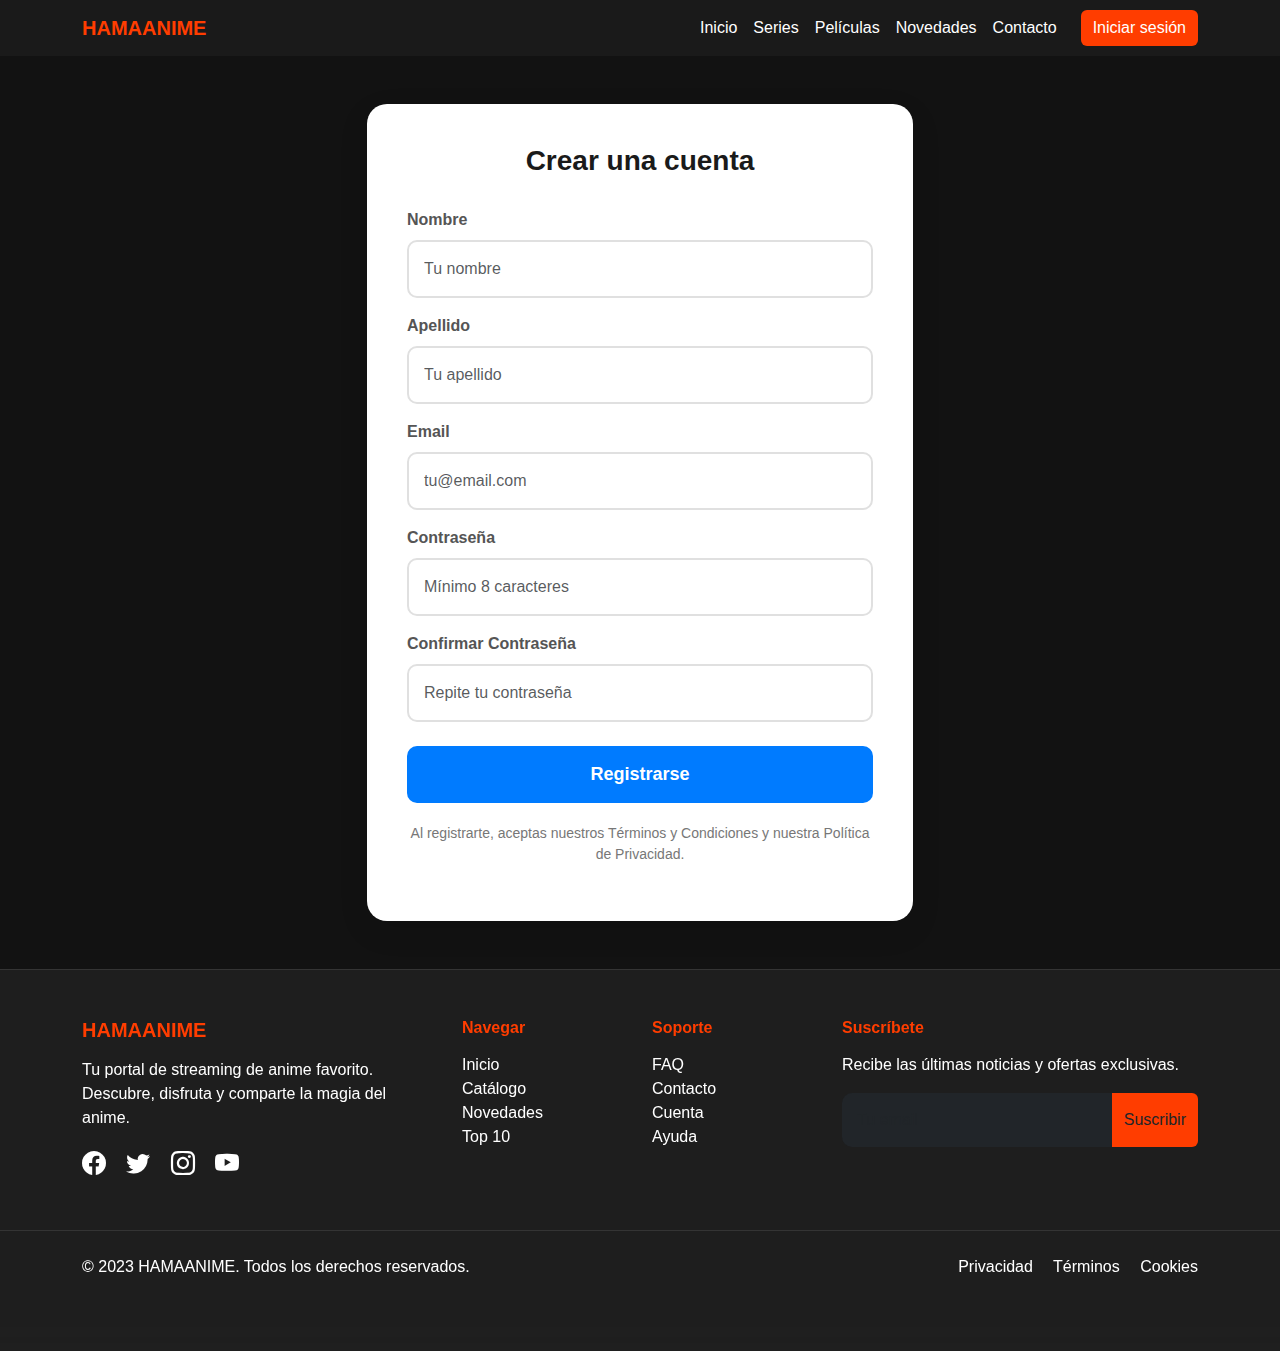
==== index.html @ 8fee61e8 "primer commit" ====
<!DOCTYPE html>
<html lang="es">
<head>
    <meta charset="UTF-8">
    <meta name="viewport" content="width=device-width, initial-scale=1.0">
    <title>Formulario de Registro Moderno</title>
    <link rel="stylesheet" href="https://cdn.jsdelivr.net/npm/bootstrap-icons@1.10.5/font/bootstrap-icons.css">
    <link href="https://cdn.jsdelivr.net/npm/bootstrap@5.3.0/dist/css/bootstrap.min.css" rel="stylesheet">
    <link rel="stylesheet" href="style.css">
</head>
<body>

    
    <header>
        <nav class="navbar navbar-expand-lg navbar-dark">
            <div class="container">
                <a class="navbar-brand" href="#">HAMAANIME</a>
                <button class="navbar-toggler" type="button" data-bs-toggle="collapse" data-bs-target="#navbarNav" aria-controls="navbarNav" aria-expanded="false" aria-label="Toggle navigation">
                    <span class="navbar-toggler-icon"></span>
                </button>
                <div class="collapse navbar-collapse" id="navbarNav">
                    <ul class="navbar-nav ms-auto">
                        <li class="nav-item">
                            <a class="nav-link active" aria-current="page" href="#">Inicio</a>
                        </li>
                        <li class="nav-item">
                            <a class="nav-link" href="#">Series</a>
                        </li>
                        <li class="nav-item">
                            <a class="nav-link" href="#">Películas</a>
                        </li>
                        <li class="nav-item">
                            <a class="nav-link" href="#">Novedades</a>
                        </li>
                        <li class="nav-item">
                            <a class="nav-link" href="#">Contacto</a>
                        </li>
                    </ul>
                    <a href="#" class="btn btn-custom ms-lg-3 mt-2 mt-lg-0">Iniciar sesión</a>
                </div>
            </div>
        </nav>
    </header>


    <main class="py-5">
        <div class="container">
            <div class="row justify-content-center">
                <div class="col-12 col-md-8 col-lg-6">
                    <div class="form-container">
                        <h2 class="form-title">Crear una cuenta</h2>
                        <form>
                            <div class="mb-3">
                                <label for="nombre" class="form-label">Nombre</label>
                                <input type="text" class="form-control" id="nombre" required placeholder="Tu nombre">
                            </div>
                            <div class="mb-3">
                                <label for="apellido" class="form-label">Apellido</label>
                                <input type="text" class="form-control" id="apellido" required placeholder="Tu apellido">
                            </div>
                            <div class="mb-3">
                                <label for="email" class="form-label">Email</label>
                                <input type="email" class="form-control" id="email" required placeholder="tu@email.com">
                            </div>
                            <div class="mb-3">
                                <label for="password" class="form-label">Contraseña</label>
                                <input type="password" class="form-control" id="password" required minlength="8" placeholder="Mínimo 8 caracteres">
                            </div>
                            <div class="mb-4">
                                <label for="confirm-password" class="form-label">Confirmar Contraseña</label>
                                <input type="password" class="form-control" id="confirm-password" required minlength="8" placeholder="Repite tu contraseña">
                            </div>
                            <button type="submit" class="btn btn-primary w-100">Registrarse</button>
                        </form>
                        <p class="form-text">Al registrarte, aceptas nuestros Términos y Condiciones y nuestra Política de Privacidad.</p>
                    </div>
                </div>
            </div>
        </div>
    </main>


    <footer class="footer py-5">
        <div class="container">
            <div class="row g-4">
                <div class="col-lg-4 col-md-6">
                    <h5 class="footer-title">HAMAANIME</h5>
                    <p>Tu portal de streaming de anime favorito. Descubre, disfruta y comparte la magia del anime.</p>
                    <div class="social-icons mt-3">
                        <a href="#"><i class="bi bi-facebook"></i></a>
                        <a href="#"><i class="bi bi-twitter"></i></a>
                        <a href="#"><i class="bi bi-instagram"></i></a>
                        <a href="#"><i class="bi bi-youtube"></i></a>
                    </div>
                </div>
                <div class="col-lg-2 col-md-3 col-sm-6">
                    <h6 class="footer-title">Navegar</h6>
                    <ul class="list-unstyled">
                        <li><a href="#">Inicio</a></li>
                        <li><a href="#">Catálogo</a></li>
                        <li><a href="#">Novedades</a></li>
                        <li><a href="#">Top 10</a></li>
                    </ul>
                </div>
                <div class="col-lg-2 col-md-3 col-sm-6">
                    <h6 class="footer-title">Soporte</h6>
                    <ul class="list-unstyled">
                        <li><a href="#">FAQ</a></li>
                        <li><a href="#">Contacto</a></li>
                        <li><a href="#">Cuenta</a></li>
                        <li><a href="#">Ayuda</a></li>
                    </ul>
                </div>
                <div class="col-lg-4 col-md-6">
                    <h6 class="footer-title">Suscríbete</h6>
                    <p>Recibe las últimas noticias y ofertas exclusivas.</p>
                    <div class="input-group mb-3">
                        <input type="email" class="form-control bg-dark text-light border-0" placeholder="Tu email" aria-label="Tu email" aria-describedby="button-addon2">
                        <button class="btn btn-subscribe" type="button" id="button-addon2">Suscribir</button>
                    </div>
                </div>
            </div>
        </div>
        <div class="footer-bottom mt-5">
            <div class="container">
                <div class="row align-items-center gy-3 py-4">
                    <div class="col-md-6 text-center text-md-start">
                        <p class="mb-0">&copy; 2023 HAMAANIME. Todos los derechos reservados.</p>
                    </div>
                    <div class="col-md-6 text-center text-md-end">
                        <a href="#" class="me-3">Privacidad</a>
                        <a href="#" class="me-3">Términos</a>
                        <a href="#">Cookies</a>
                    </div>
                </div>
            </div>
        </div>
    </footer>
    <script src="https://cdn.jsdelivr.net/npm/@popperjs/core@2.11.6/dist/umd/popper.min.js"></script>
    <script src="https://cdn.jsdelivr.net/npm/bootstrap@5.3.0/dist/js/bootstrap.bundle.min.js"></script>
</body>
</html>
---- style.css ----
body {
    margin: 0;
    padding: 0;
    background-color: var(--bg-dark);
    color: var(--text-light);
    min-height: 100vh;
    font-family: "Segoe UI", Tahoma, Geneva, Verdana, sans-serif;
}

.navbar {
    background-color: #1a1a1a;
}

.navbar-brand {
    font-family: 'Arial', sans-serif;
    font-weight: bold;
    color: #ff3d00;
}

.navbar-nav .nav-link {
    color: #ffffff;
    transition: color 0.3s;
}

.navbar-nav .nav-link:hover {
    color: #ff3d00;
}

.btn-custom {
    background-color: #ff3d00;
    color: white;
    border: none;
}

.btn-custom:hover {
    background-color: #ff6347;
    color: white;
}

.form-container {
    background-color: #ffffff;
    border-radius: 20px;
    box-shadow: 0 10px 30px rgba(0, 0, 0, 0.1);
    overflow: hidden;
    width: 100%;
    padding: 40px;
}

.form-title {
    color: #1a1a1a;
    font-size: 28px;
    font-weight: 700;
    margin-bottom: 30px;
    text-align: center;
}

.form-control {
    border: 2px solid #e0e0e0;
    border-radius: 10px;
    padding: 15px;
    font-size: 16px;
    transition: all 0.3s ease;
}

.form-control:focus {
    border-color: #007bff;
    box-shadow: 0 0 0 0.2rem rgba(0, 123, 255, 0.25);
}

.form-label {
    font-weight: 600;
    color: #555;
    margin-bottom: 8px;
}

.btn-primary {
    background-color: #007bff;
    border: none;
    border-radius: 10px;
    padding: 15px;
    font-size: 18px;
    font-weight: 600;
    transition: all 0.3s ease;
}

.btn-primary:hover {
    background-color: #0056b3;
    transform: translateY(-2px);
    box-shadow: 0 5px 15px rgba(0, 0, 0, 0.1);
}

.form-text {
    color: #777;
    font-size: 14px;
    margin-top: 20px;
    text-align: center;
}

@media (max-width: 768px) {
    .form-container {
        padding: 30px;
    }
}

@media (max-width: 480px) {
    .form-container {
        padding: 20px;
    }
    
    .form-title {
        font-size: 24px;
    }
    
    .btn-primary {
        font-size: 16px;
        padding: 12px;
    }
}

:root {
    --primary-color: #ff3d00;
    --bg-dark: #121212;
    --text-light: #ffffff;
}
.footer {
    background-color: rgba(255, 255, 255, 0.05);
    backdrop-filter: blur(10px);
    border-top: 1px solid rgba(255, 255, 255, 0.1);
}
.footer a {
    color: var(--text-light);
    text-decoration: none;
    transition: color 0.3s ease;
}
.footer a:hover {
    color: var(--primary-color);
}
.footer-title {
    color: var(--primary-color);
    font-weight: bold;
    margin-bottom: 1rem;
}
.social-icons a {
    font-size: 1.5rem;
    margin-right: 1rem;
}
.btn-subscribe {
    background-color: var(--primary-color);
    border: none;
    transition: all 0.3s ease;
}
.btn-subscribe:hover {
    background-color: #ff6333;
    transform: translateY(-2px);
}
.footer-bottom {
    border-top: 1px solid rgba(255, 255, 255, 0.1);
}
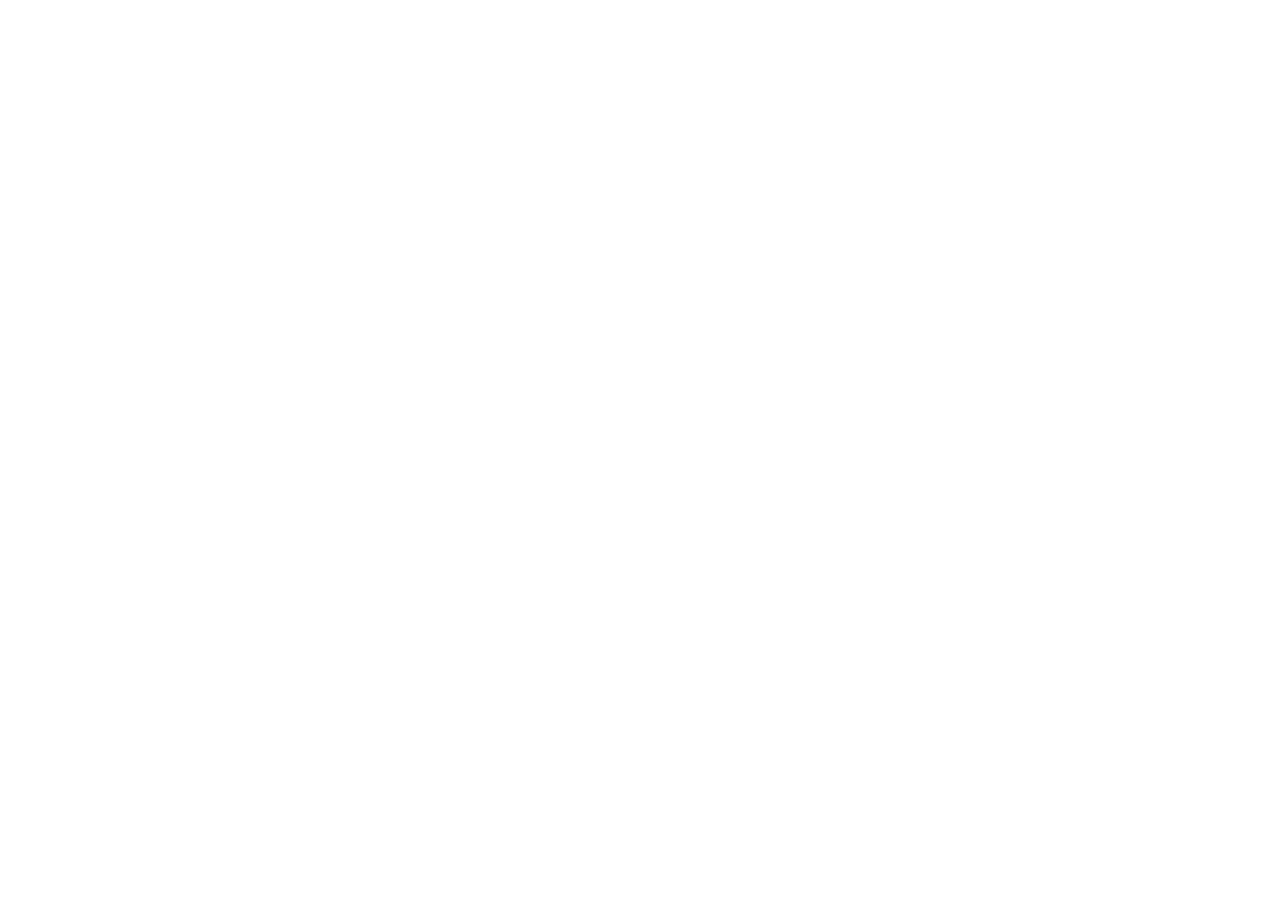
==== commit e83dd525: "meta" ====
--- a/index.html
+++ b/index.html
@@ -1,142 +1,19 @@
 <!DOCTYPE html>
-<html lang="es">
+<html lang="en">
 <head>
+    <meta name="description" content="blog de peliculas,streaming.anime, series, peliculas,manga">
+    <meta name="keywords" content="blog de peliculas,streaming.anime,series,peliculas,manga">
+    <meta name=" grupo 1" content="">
+    <meta name="copyright" content="anime,peliculas,series">
+    <meta name="viewport" content="width=device-width, initial-scale=1.0">
     <meta charset="UTF-8">
-    <meta name="viewport" content="width=device-width, initial-scale=1.0">
-    <title>Formulario de Registro Moderno</title>
-    <link rel="stylesheet" href="https://cdn.jsdelivr.net/npm/bootstrap-icons@1.10.5/font/bootstrap-icons.css">
-    <link href="https://cdn.jsdelivr.net/npm/bootstrap@5.3.0/dist/css/bootstrap.min.css" rel="stylesheet">
-    <link rel="stylesheet" href="style.css">
+    <title>HAMANIME</title>
 </head>
 <body>
-
-    
-    <header>
-        <nav class="navbar navbar-expand-lg navbar-dark">
-            <div class="container">
-                <a class="navbar-brand" href="#">HAMAANIME</a>
-                <button class="navbar-toggler" type="button" data-bs-toggle="collapse" data-bs-target="#navbarNav" aria-controls="navbarNav" aria-expanded="false" aria-label="Toggle navigation">
-                    <span class="navbar-toggler-icon"></span>
-                </button>
-                <div class="collapse navbar-collapse" id="navbarNav">
-                    <ul class="navbar-nav ms-auto">
-                        <li class="nav-item">
-                            <a class="nav-link active" aria-current="page" href="#">Inicio</a>
-                        </li>
-                        <li class="nav-item">
-                            <a class="nav-link" href="#">Series</a>
-                        </li>
-                        <li class="nav-item">
-                            <a class="nav-link" href="#">Películas</a>
-                        </li>
-                        <li class="nav-item">
-                            <a class="nav-link" href="#">Novedades</a>
-                        </li>
-                        <li class="nav-item">
-                            <a class="nav-link" href="#">Contacto</a>
-                        </li>
-                    </ul>
-                    <a href="#" class="btn btn-custom ms-lg-3 mt-2 mt-lg-0">Iniciar sesión</a>
-                </div>
-            </div>
-        </nav>
-    </header>
-
-
-    <main class="py-5">
-        <div class="container">
-            <div class="row justify-content-center">
-                <div class="col-12 col-md-8 col-lg-6">
-                    <div class="form-container">
-                        <h2 class="form-title">Crear una cuenta</h2>
-                        <form>
-                            <div class="mb-3">
-                                <label for="nombre" class="form-label">Nombre</label>
-                                <input type="text" class="form-control" id="nombre" required placeholder="Tu nombre">
-                            </div>
-                            <div class="mb-3">
-                                <label for="apellido" class="form-label">Apellido</label>
-                                <input type="text" class="form-control" id="apellido" required placeholder="Tu apellido">
-                            </div>
-                            <div class="mb-3">
-                                <label for="email" class="form-label">Email</label>
-                                <input type="email" class="form-control" id="email" required placeholder="tu@email.com">
-                            </div>
-                            <div class="mb-3">
-                                <label for="password" class="form-label">Contraseña</label>
-                                <input type="password" class="form-control" id="password" required minlength="8" placeholder="Mínimo 8 caracteres">
-                            </div>
-                            <div class="mb-4">
-                                <label for="confirm-password" class="form-label">Confirmar Contraseña</label>
-                                <input type="password" class="form-control" id="confirm-password" required minlength="8" placeholder="Repite tu contraseña">
-                            </div>
-                            <button type="submit" class="btn btn-primary w-100">Registrarse</button>
-                        </form>
-                        <p class="form-text">Al registrarte, aceptas nuestros Términos y Condiciones y nuestra Política de Privacidad.</p>
-                    </div>
-                </div>
-            </div>
-        </div>
+    <header></header>
+    <main>
+        <h1></h1>
     </main>
-
-
-    <footer class="footer py-5">
-        <div class="container">
-            <div class="row g-4">
-                <div class="col-lg-4 col-md-6">
-                    <h5 class="footer-title">HAMAANIME</h5>
-                    <p>Tu portal de streaming de anime favorito. Descubre, disfruta y comparte la magia del anime.</p>
-                    <div class="social-icons mt-3">
-                        <a href="#"><i class="bi bi-facebook"></i></a>
-                        <a href="#"><i class="bi bi-twitter"></i></a>
-                        <a href="#"><i class="bi bi-instagram"></i></a>
-                        <a href="#"><i class="bi bi-youtube"></i></a>
-                    </div>
-                </div>
-                <div class="col-lg-2 col-md-3 col-sm-6">
-                    <h6 class="footer-title">Navegar</h6>
-                    <ul class="list-unstyled">
-                        <li><a href="#">Inicio</a></li>
-                        <li><a href="#">Catálogo</a></li>
-                        <li><a href="#">Novedades</a></li>
-                        <li><a href="#">Top 10</a></li>
-                    </ul>
-                </div>
-                <div class="col-lg-2 col-md-3 col-sm-6">
-                    <h6 class="footer-title">Soporte</h6>
-                    <ul class="list-unstyled">
-                        <li><a href="#">FAQ</a></li>
-                        <li><a href="#">Contacto</a></li>
-                        <li><a href="#">Cuenta</a></li>
-                        <li><a href="#">Ayuda</a></li>
-                    </ul>
-                </div>
-                <div class="col-lg-4 col-md-6">
-                    <h6 class="footer-title">Suscríbete</h6>
-                    <p>Recibe las últimas noticias y ofertas exclusivas.</p>
-                    <div class="input-group mb-3">
-                        <input type="email" class="form-control bg-dark text-light border-0" placeholder="Tu email" aria-label="Tu email" aria-describedby="button-addon2">
-                        <button class="btn btn-subscribe" type="button" id="button-addon2">Suscribir</button>
-                    </div>
-                </div>
-            </div>
-        </div>
-        <div class="footer-bottom mt-5">
-            <div class="container">
-                <div class="row align-items-center gy-3 py-4">
-                    <div class="col-md-6 text-center text-md-start">
-                        <p class="mb-0">&copy; 2023 HAMAANIME. Todos los derechos reservados.</p>
-                    </div>
-                    <div class="col-md-6 text-center text-md-end">
-                        <a href="#" class="me-3">Privacidad</a>
-                        <a href="#" class="me-3">Términos</a>
-                        <a href="#">Cookies</a>
-                    </div>
-                </div>
-            </div>
-        </div>
-    </footer>
-    <script src="https://cdn.jsdelivr.net/npm/@popperjs/core@2.11.6/dist/umd/popper.min.js"></script>
-    <script src="https://cdn.jsdelivr.net/npm/bootstrap@5.3.0/dist/js/bootstrap.bundle.min.js"></script>
+    <footer></footer>
 </body>
 </html>